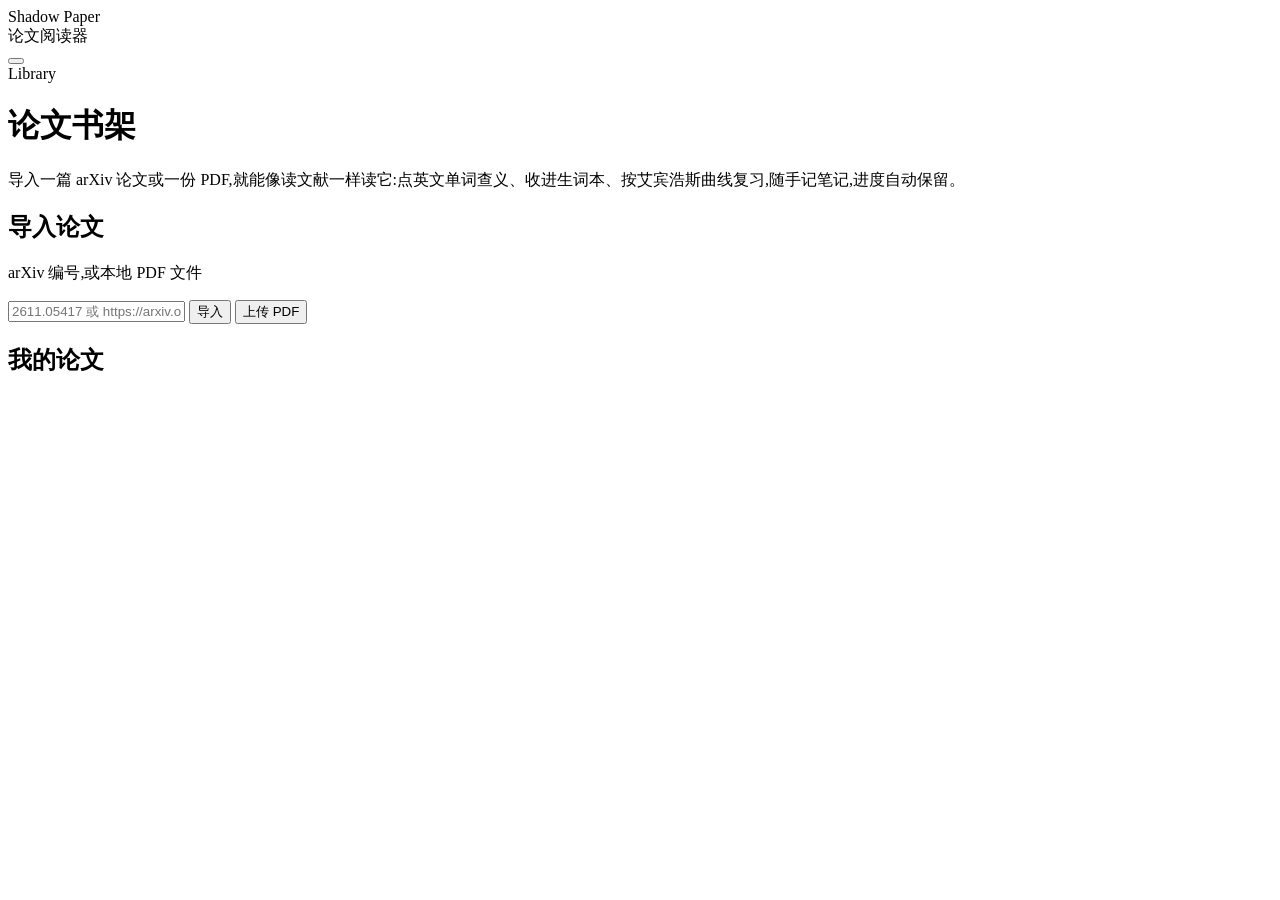
==== web/index.html @ 77de8356 "Shadow Paper：论文阅读器新版本 从 shadow-ebook 派生：保留查词/生词本/艾宾浩斯复习/PWA，砍掉 AR 值、跟读评分、 章节测验、语法模块、家长监控。  - arXiv 导" ====
<!DOCTYPE html>
<html lang="zh-CN">
<head>
    <meta charset="UTF-8">
    <meta name="viewport" content="width=device-width, initial-scale=1.0, viewport-fit=cover">
    <meta name="apple-mobile-web-app-capable" content="yes">
    <meta name="apple-mobile-web-app-title" content="Shadow Paper">
    <meta name="theme-color" content="#B86A4E">
    <meta name="description" content="Shadow Paper —— 论文阅读器:导入 arXiv / PDF,点词查义、生词本、艾宾浩斯复习、笔记与阅读进度。">
    <title>Shadow Paper · 论文阅读器</title>

    <link rel="stylesheet" href="/static/styles/tokens.css">
    <link rel="stylesheet" href="/static/styles/base.css">
    <link rel="stylesheet" href="/static/styles/icons.css">
    <link rel="stylesheet" href="/static/styles/components.css">
    <link rel="stylesheet" href="/static/styles/paper.css">
    <link rel="manifest" href="/static/manifest.json">

    <!-- dispatcher.js 提供 data-action 点击路由;theme.js 提供三态主题切换 -->
    <script src="/static/js/dispatcher.js"></script>
    <script src="/static/theme.js"></script>
    <script src="/static/a11y.js"></script>
    <script src="/static/js/shadow-paper.js"></script>
    <script src="/static/js/shelf.js" defer></script>
</head>
<body>
    <!-- 报头:品牌 + 主题切换 -->
    <nav class="top-nav">
        <div class="nav-brand">
            <div class="logo"><span class="ico ico-books" aria-hidden="true"></span></div>
            <span>Shadow Paper</span>
        </div>
        <div class="nav-links">
            <span class="sp-eyebrow">论文阅读器</span>
        </div>
        <button class="theme-btn" data-action="cycleTheme" aria-label="切换主题">
            <span class="ico ico-moon" aria-hidden="true"></span>
        </button>
    </nav>

    <main class="sp-shelf">
        <div class="page-head">
            <span class="page-head-eyebrow"><span class="ico ico-books" aria-hidden="true"></span>Library</span>
            <h1 class="page-head-title">论文书架</h1>
            <p class="page-head-sub">导入一篇 arXiv 论文或一份 PDF,就能像读文献一样读它:点英文单词查义、收进生词本、按艾宾浩斯曲线复习,随手记笔记,进度自动保留。</p>
        </div>

        <!-- 导入区 -->
        <section class="sp-import">
            <div class="sp-import-head">
                <h2 class="sp-import-title">导入论文</h2>
                <p class="sp-import-sub">arXiv 编号,或本地 PDF 文件</p>
            </div>

            <div class="sp-import-row">
                <input type="text" id="arxiv-input" autocomplete="off" spellcheck="false"
                       placeholder="2611.05417 或 https://arxiv.org/abs/2611.05417"
                       aria-label="arXiv 编号">
                <button class="btn btn-primary" data-action="shelfImportArxiv">
                    <span class="ico ico-download" aria-hidden="true"></span>导入
                </button>
                <button class="btn btn-secondary" data-action="shelfPickPdf">
                    <span class="ico ico-layers" aria-hidden="true"></span>上传 PDF
                </button>
                <!-- 真正的 file input 藏在按钮后面 -->
                <input type="file" id="pdf-input" accept=".pdf,application/pdf" hidden>
            </div>

            <!-- 导入进度:arXiv 导入要走一遍「下载源码 → 解析 LaTeX → 抽图」,
                 可能要几十秒。没有这块反馈,用户会以为服务死了。 -->
            <div class="sp-import-status" id="import-status" hidden role="status" aria-live="polite">
                <div class="sp-import-status-head">
                    <span class="spinner" id="import-spinner" aria-hidden="true"></span>
                    <span id="import-status-title">正在导入…</span>
                </div>
                <div class="sp-import-status-detail" id="import-status-detail"></div>
                <div class="sp-import-bar is-indeterminate" id="import-bar"><i></i></div>
            </div>
        </section>

        <!-- 论文列表 -->
        <h2 class="sp-shelf-title">我的论文 <span class="sp-shelf-count" id="shelf-count"></span></h2>

        <div class="sp-empty" id="shelf-empty" hidden>
            <div class="sp-empty-art" aria-hidden="true"><span class="ico ico-book"></span></div>
            <h3 class="sp-empty-title">书架还是空的</h3>
            <p class="sp-empty-sub">在上面填一个 arXiv 编号就能把论文拉进来 —— 比如 <code>2611.05417</code>(Organizing Intelligence)。也可以直接上传一份 PDF。</p>
            <p class="sp-empty-hint">导入时后端会下载 arXiv 源码、解析 LaTeX 结构、抽出正文里的公式和插图,大约需要 30–90 秒。</p>
        </div>

        <div class="sp-paper-grid" id="paper-grid"></div>
    </main>

    <script>
        // Service Worker 放在最后注册,别和首屏渲染抢带宽。
        window.SP && window.SP.registerSW && window.SP.registerSW();
    </script>
</body>
</html>
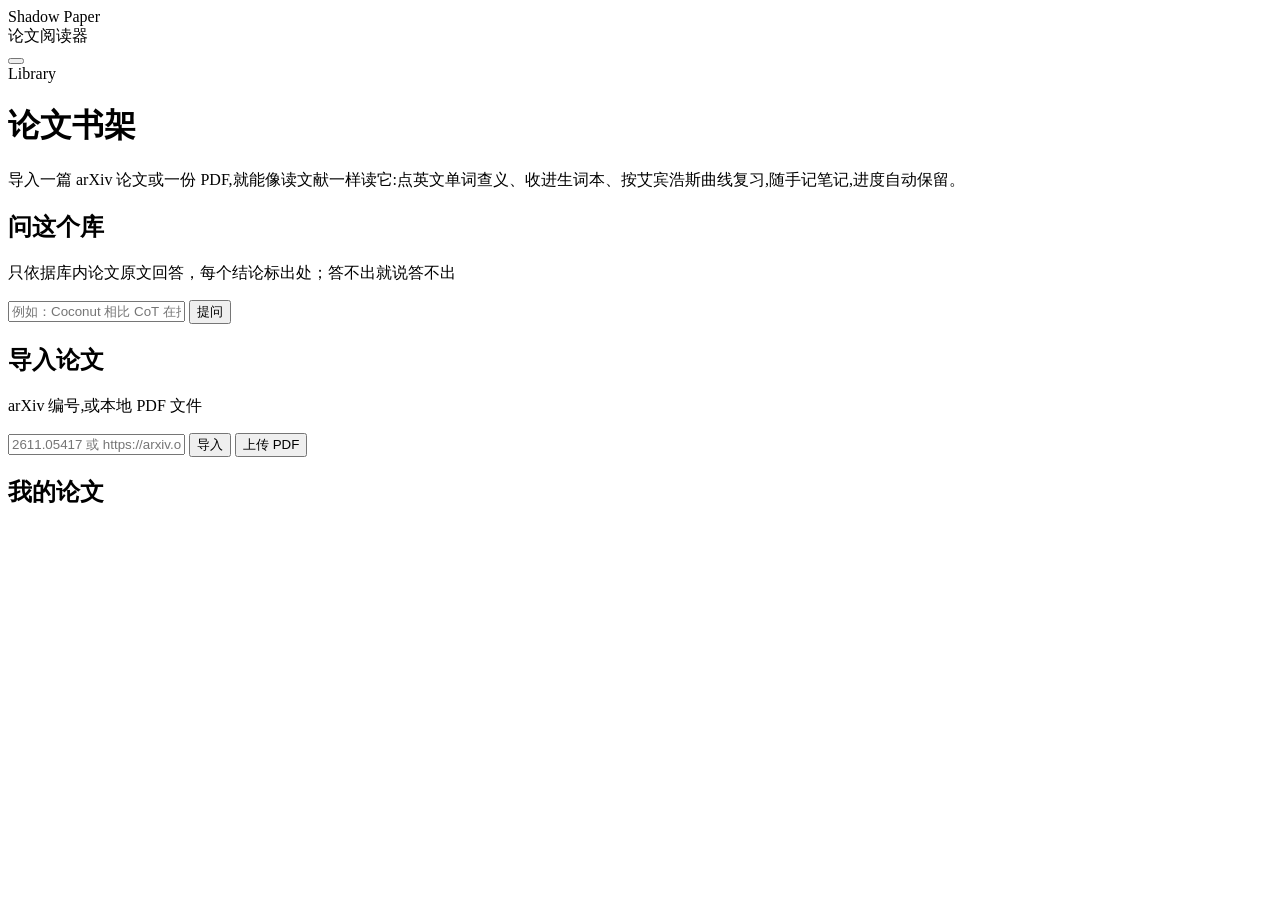
==== commit f9b03d70: "feat: 论文库问答（问这个库）+ MCP server + 导入链路四个真 bug 修复 从「阅读器」长成「论文知识库」： - extensions/library.py：BM25 检索 + 取证" ====
--- a/web/index.html
+++ b/web/index.html
@@ -46,6 +46,22 @@
         </div>
 
         <!-- 导入区 -->
+        <section class="sp-import sp-ask">
+            <div class="sp-import-head">
+                <h2 class="sp-import-title">问这个库</h2>
+                <p class="sp-import-sub">只依据库内论文原文回答，每个结论标出处；答不出就说答不出</p>
+            </div>
+            <div class="sp-import-row">
+                <input type="text" id="ask-input" autocomplete="off" spellcheck="false"
+                       placeholder="例如：Coconut 相比 CoT 在推理速度上快多少？"
+                       aria-label="向论文库提问">
+                <button class="btn btn-primary" data-action="shelfAsk">
+                    <span class="ico ico-search" aria-hidden="true"></span>提问
+                </button>
+            </div>
+            <div class="sp-ask-out" id="ask-out" hidden role="status" aria-live="polite"></div>
+        </section>
+
         <section class="sp-import">
             <div class="sp-import-head">
                 <h2 class="sp-import-title">导入论文</h2>
